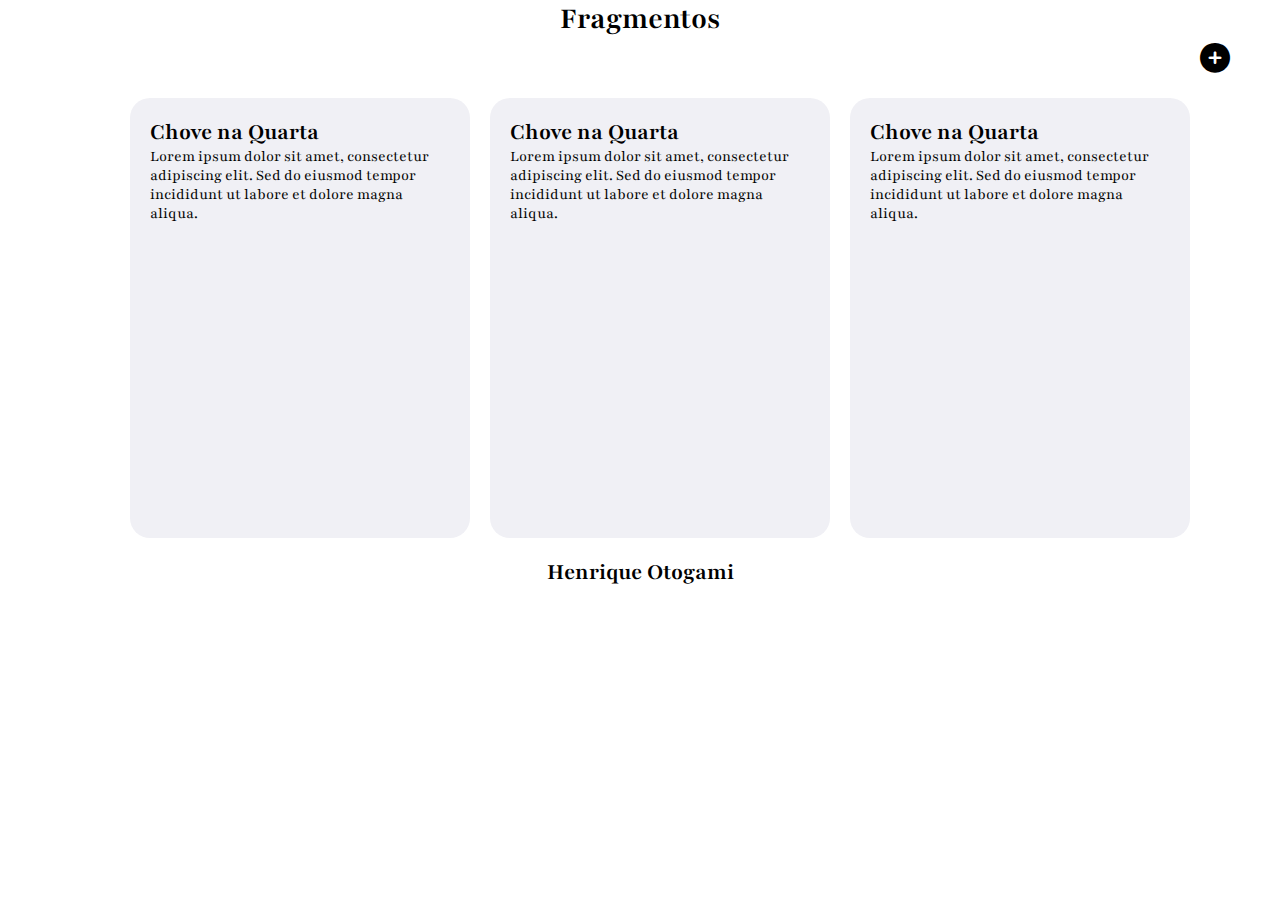
==== index.html @ 724680e7 "Readme v1.0" ====
<!DOCTYPE html>
<html lang="pt_br">
    <head>
        <meta charset="UTF-8">
        <meta name="viewport" content="width=device-width, initial-scale=1.0">
        <link rel="stylesheet" href="https://cdnjs.cloudflare.com/ajax/libs/font-awesome/6.7.2/css/all.min.css" integrity="sha512-Evv84Mr4kqVGRNSgIGL/F/aIDqQb7xQ2vcrdIwxfjThSH8CSR7PBEakCr51Ck+w+/U6swU2Im1vVX0SVk9ABhg==" crossorigin="anonymous" referrerpolicy="no-referrer" />
        <link rel="stylesheet" href="/src/styles/main.css"/>
        <title>Fragmentos</title>
    </head>
    <body>
        <header>
            <h1>Fragmentos</h1>
        </header>
        <main>
            <div class="main">
                <div class="button-plus">
                    <i class="fa-solid fa-circle-plus"></i>
                </div>
                <div class="all-posts">
                    <div class="group-post">
                        <h2>Chove na Quarta</h2>
                        <p>Lorem ipsum dolor sit amet, consectetur adipiscing elit. Sed do eiusmod tempor incididunt ut labore et dolore magna aliqua.</p>
                    </div>
                    
                    <div class="group-post">
                        <h2>Chove na Quarta</h2>
                        <p>Lorem ipsum dolor sit amet, consectetur adipiscing elit. Sed do eiusmod tempor incididunt ut labore et dolore magna aliqua.</p>
                    </div>
        
                    <div class="group-post">
                        <h2>Chove na Quarta</h2>
                        <p>Lorem ipsum dolor sit amet, consectetur adipiscing elit. Sed do eiusmod tempor incididunt ut labore et dolore magna aliqua.</p>
                    </div>
                </div>
            </div>
        </main>
    </body>
    <footer>
        <h2>Henrique Otogami</h2>
    </footer>
</html>
---- src/styles/main.css ----
@import url('https://fonts.googleapis.com/css2?family=Playfair:ital,opsz,wght@0,5..1200,300..900;1,5..1200,300..900&display=swa');

:root {
    --background-body: #FFFFFF;
    --background-group-post: #F0F0F5; 
    --color-primary-1: #fff9ea;
}

* {
    font-family: "Playfair", serif;
    padding: 0;
    margin: 0;
}

header {
    text-align: center;
}

body {
    height: 100vh;
    width: 100vw;
    background-color: var(--background-body);
}

.button-plus {
    display: flex;
    justify-content: right;
    height: 40px;
    /* background-color: aqua; */
}

.fa-solid {
    font-size: 30px;
    padding-right: 50px;
    display: flex;
    align-items: center;
}

.all-posts {
    padding: 20px;
    width: 100vw;
    display: flex;
    align-content: space-between;
    gap: 20px;
    justify-content: center; /* alinha horizontalmente */
    /* background-color: blueviolet; */
}

.group-post{
    padding: 20px;
    width: 300px;
    height: 400px;
    border-radius: 20px;
    background-color: var(--background-group-post);
}

footer {
    text-align: center;
}
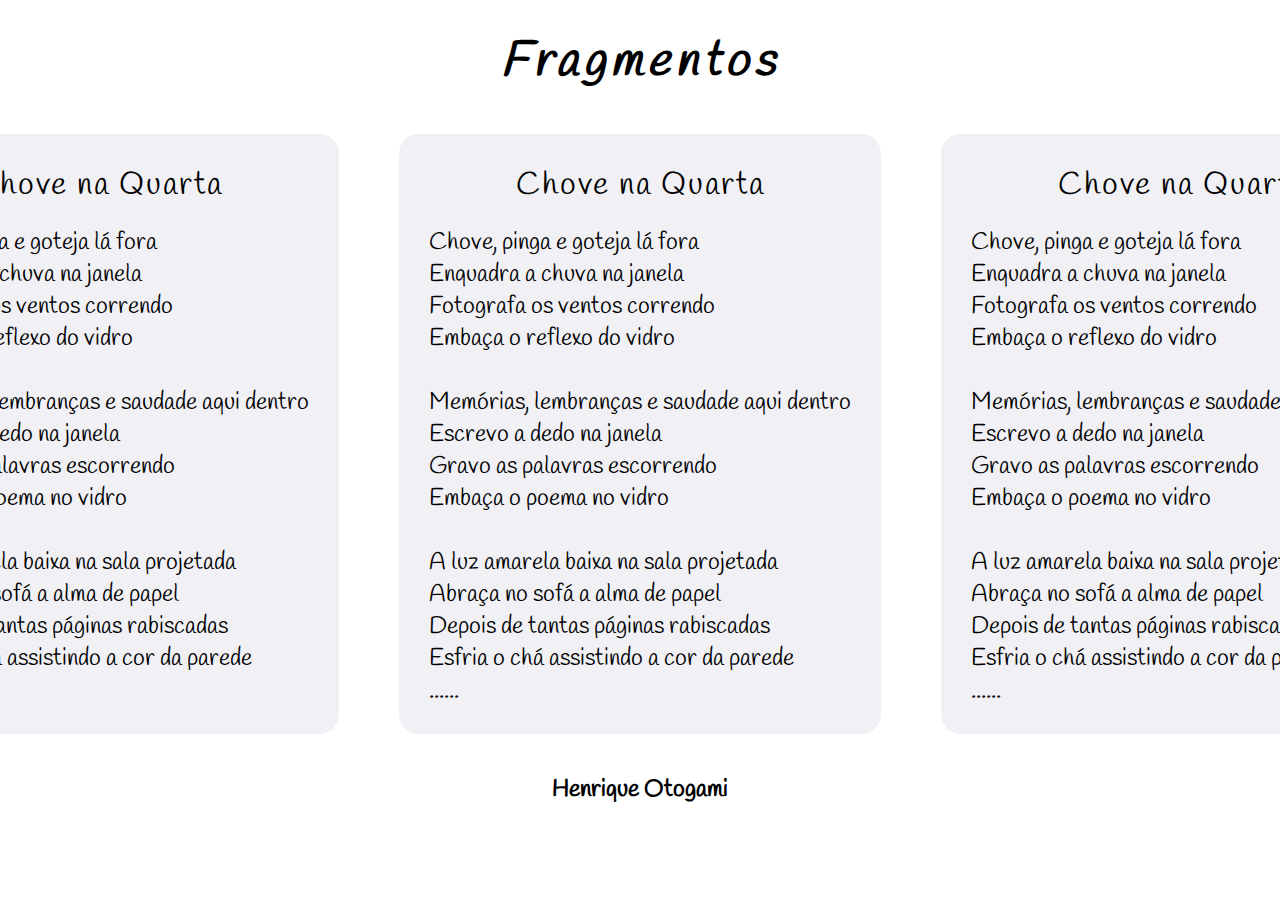
==== commit f7b48fa4: "Ajustes de espaçamento e estilização" ====
--- a/index.html
+++ b/index.html
@@ -5,6 +5,9 @@
         <meta name="viewport" content="width=device-width, initial-scale=1.0">
         <link rel="stylesheet" href="https://cdnjs.cloudflare.com/ajax/libs/font-awesome/6.7.2/css/all.min.css" integrity="sha512-Evv84Mr4kqVGRNSgIGL/F/aIDqQb7xQ2vcrdIwxfjThSH8CSR7PBEakCr51Ck+w+/U6swU2Im1vVX0SVk9ABhg==" crossorigin="anonymous" referrerpolicy="no-referrer" />
         <link rel="stylesheet" href="/src/styles/main.css"/>
+        <link rel="preconnect" href="https://fonts.googleapis.com">
+        <link rel="preconnect" href="https://fonts.gstatic.com" crossorigin>
+        <link href="https://fonts.googleapis.com/css2?family=Handlee&display=swap" rel="stylesheet">
         <title>Fragmentos</title>
     </head>
     <body>
@@ -13,23 +16,70 @@
         </header>
         <main>
             <div class="main">
-                <div class="button-plus">
+                <!-- <div class="button-plus">
                     <i class="fa-solid fa-circle-plus"></i>
-                </div>
+                </div> -->
                 <div class="all-posts">
                     <div class="group-post">
                         <h2>Chove na Quarta</h2>
-                        <p>Lorem ipsum dolor sit amet, consectetur adipiscing elit. Sed do eiusmod tempor incididunt ut labore et dolore magna aliqua.</p>
+                        <pre>
+Chove, pinga e goteja lá fora
+Enquadra a chuva na janela
+Fotografa os ventos correndo
+Embaça o reflexo do vidro
+
+Memórias, lembranças e saudade aqui dentro
+Escrevo a dedo na janela
+Gravo as palavras escorrendo
+Embaça o poema no vidro
+                            
+A luz amarela baixa na sala projetada
+Abraça no sofá a alma de papel
+Depois de tantas páginas rabiscadas
+Esfria o chá assistindo a cor da parede
+......</pre>
                     </div>
                     
                     <div class="group-post">
                         <h2>Chove na Quarta</h2>
-                        <p>Lorem ipsum dolor sit amet, consectetur adipiscing elit. Sed do eiusmod tempor incididunt ut labore et dolore magna aliqua.</p>
+                        <pre>
+Chove, pinga e goteja lá fora
+Enquadra a chuva na janela
+Fotografa os ventos correndo
+Embaça o reflexo do vidro
+
+Memórias, lembranças e saudade aqui dentro
+Escrevo a dedo na janela
+Gravo as palavras escorrendo
+Embaça o poema no vidro
+                        
+A luz amarela baixa na sala projetada
+Abraça no sofá a alma de papel
+Depois de tantas páginas rabiscadas
+Esfria o chá assistindo a cor da parede
+......
+                        </pre>
                     </div>
         
                     <div class="group-post">
                         <h2>Chove na Quarta</h2>
-                        <p>Lorem ipsum dolor sit amet, consectetur adipiscing elit. Sed do eiusmod tempor incididunt ut labore et dolore magna aliqua.</p>
+                        <pre>
+Chove, pinga e goteja lá fora
+Enquadra a chuva na janela
+Fotografa os ventos correndo
+Embaça o reflexo do vidro
+
+Memórias, lembranças e saudade aqui dentro
+Escrevo a dedo na janela
+Gravo as palavras escorrendo
+Embaça o poema no vidro
+                            
+A luz amarela baixa na sala projetada
+Abraça no sofá a alma de papel
+Depois de tantas páginas rabiscadas
+Esfria o chá assistindo a cor da parede
+......
+                        </pre>
                     </div>
                 </div>
             </div>
--- a/src/styles/main.css
+++ b/src/styles/main.css
@@ -1,5 +1,5 @@
-@import url('https://fonts.googleapis.com/css2?family=Playfair:ital,opsz,wght@0,5..1200,300..900;1,5..1200,300..900&display=swa');
-
+/* @import url('https://fonts.googleapis.com/css2?family=Playfair:ital,opsz,wght@0,5..1200,300..900;1,5..1200,300..900&display=swa'); */
+@import url("https://fonts.googleapis.com/css2?family=Handlee&display=swap");
 :root {
     --background-body: #FFFFFF;
     --background-group-post: #F0F0F5; 
@@ -7,18 +7,28 @@
 }
 
 * {
-    font-family: "Playfair", serif;
+    font-family: "Handlee", serif;
     padding: 0;
     margin: 0;
+    /* outline: 1px solid red; */
+    max-height: 100vh;
+    max-width: 100vw; /* Evita que elementos ultrapassem a largura da tela */
+    box-sizing: border-box; /* Garante que margens e paddings não afetem o tamanho */
+
 }
 
 header {
+    margin-top: 30px;
     text-align: center;
+    font-weight: 400;
+    font-size: x-large;
+    font-style: italic;
+    letter-spacing: 5px;
 }
 
 body {
-    height: 100vh;
-    width: 100vw;
+    height: 100%;
+    width: 100%;
     background-color: var(--background-body);
 }
 
@@ -37,6 +47,7 @@
 }
 
 .all-posts {
+    /* margin-top: 20px; */
     padding: 20px;
     width: 100vw;
     display: flex;
@@ -47,11 +58,26 @@
 }
 
 .group-post{
-    padding: 20px;
-    width: 300px;
-    height: 400px;
+    margin: 20px;
+    padding: 30px;
+    width: 500px;
+    height: 600px;
     border-radius: 20px;
     background-color: var(--background-group-post);
+}
+
+.group-post h2 {
+    text-align: center;
+    letter-spacing: 2px;
+    font-weight:lighter;
+    font-size: xx-large;
+    /* font-family: serif; */
+    
+}
+
+.group-post pre {
+    margin-top: 20px;
+    font-size:x-large;
 }
 
 footer {
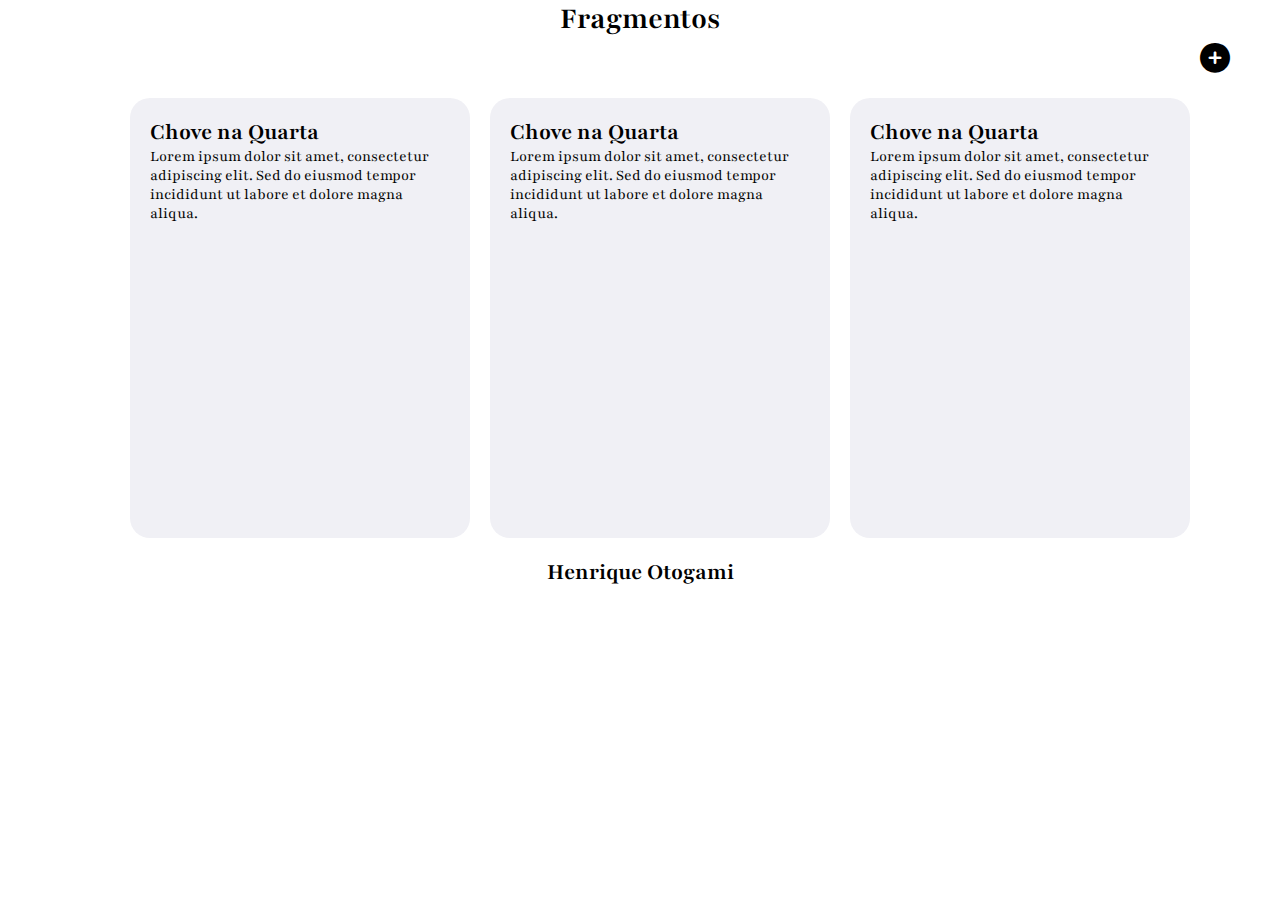
==== commit 3cc1a0f6: "Revert "Ajustes de espaçamento e estilização"" ====
--- a/index.html
+++ b/index.html
@@ -5,9 +5,6 @@
         <meta name="viewport" content="width=device-width, initial-scale=1.0">
         <link rel="stylesheet" href="https://cdnjs.cloudflare.com/ajax/libs/font-awesome/6.7.2/css/all.min.css" integrity="sha512-Evv84Mr4kqVGRNSgIGL/F/aIDqQb7xQ2vcrdIwxfjThSH8CSR7PBEakCr51Ck+w+/U6swU2Im1vVX0SVk9ABhg==" crossorigin="anonymous" referrerpolicy="no-referrer" />
         <link rel="stylesheet" href="/src/styles/main.css"/>
-        <link rel="preconnect" href="https://fonts.googleapis.com">
-        <link rel="preconnect" href="https://fonts.gstatic.com" crossorigin>
-        <link href="https://fonts.googleapis.com/css2?family=Handlee&display=swap" rel="stylesheet">
         <title>Fragmentos</title>
     </head>
     <body>
@@ -16,70 +13,23 @@
         </header>
         <main>
             <div class="main">
-                <!-- <div class="button-plus">
+                <div class="button-plus">
                     <i class="fa-solid fa-circle-plus"></i>
-                </div> -->
+                </div>
                 <div class="all-posts">
                     <div class="group-post">
                         <h2>Chove na Quarta</h2>
-                        <pre>
-Chove, pinga e goteja lá fora
-Enquadra a chuva na janela
-Fotografa os ventos correndo
-Embaça o reflexo do vidro
-
-Memórias, lembranças e saudade aqui dentro
-Escrevo a dedo na janela
-Gravo as palavras escorrendo
-Embaça o poema no vidro
-                            
-A luz amarela baixa na sala projetada
-Abraça no sofá a alma de papel
-Depois de tantas páginas rabiscadas
-Esfria o chá assistindo a cor da parede
-......</pre>
+                        <p>Lorem ipsum dolor sit amet, consectetur adipiscing elit. Sed do eiusmod tempor incididunt ut labore et dolore magna aliqua.</p>
                     </div>
                     
                     <div class="group-post">
                         <h2>Chove na Quarta</h2>
-                        <pre>
-Chove, pinga e goteja lá fora
-Enquadra a chuva na janela
-Fotografa os ventos correndo
-Embaça o reflexo do vidro
-
-Memórias, lembranças e saudade aqui dentro
-Escrevo a dedo na janela
-Gravo as palavras escorrendo
-Embaça o poema no vidro
-                        
-A luz amarela baixa na sala projetada
-Abraça no sofá a alma de papel
-Depois de tantas páginas rabiscadas
-Esfria o chá assistindo a cor da parede
-......
-                        </pre>
+                        <p>Lorem ipsum dolor sit amet, consectetur adipiscing elit. Sed do eiusmod tempor incididunt ut labore et dolore magna aliqua.</p>
                     </div>
         
                     <div class="group-post">
                         <h2>Chove na Quarta</h2>
-                        <pre>
-Chove, pinga e goteja lá fora
-Enquadra a chuva na janela
-Fotografa os ventos correndo
-Embaça o reflexo do vidro
-
-Memórias, lembranças e saudade aqui dentro
-Escrevo a dedo na janela
-Gravo as palavras escorrendo
-Embaça o poema no vidro
-                            
-A luz amarela baixa na sala projetada
-Abraça no sofá a alma de papel
-Depois de tantas páginas rabiscadas
-Esfria o chá assistindo a cor da parede
-......
-                        </pre>
+                        <p>Lorem ipsum dolor sit amet, consectetur adipiscing elit. Sed do eiusmod tempor incididunt ut labore et dolore magna aliqua.</p>
                     </div>
                 </div>
             </div>
--- a/src/styles/main.css
+++ b/src/styles/main.css
@@ -1,5 +1,5 @@
-/* @import url('https://fonts.googleapis.com/css2?family=Playfair:ital,opsz,wght@0,5..1200,300..900;1,5..1200,300..900&display=swa'); */
-@import url("https://fonts.googleapis.com/css2?family=Handlee&display=swap");
+@import url('https://fonts.googleapis.com/css2?family=Playfair:ital,opsz,wght@0,5..1200,300..900;1,5..1200,300..900&display=swa');
+
 :root {
     --background-body: #FFFFFF;
     --background-group-post: #F0F0F5; 
@@ -7,28 +7,18 @@
 }
 
 * {
-    font-family: "Handlee", serif;
+    font-family: "Playfair", serif;
     padding: 0;
     margin: 0;
-    /* outline: 1px solid red; */
-    max-height: 100vh;
-    max-width: 100vw; /* Evita que elementos ultrapassem a largura da tela */
-    box-sizing: border-box; /* Garante que margens e paddings não afetem o tamanho */
-
 }
 
 header {
-    margin-top: 30px;
     text-align: center;
-    font-weight: 400;
-    font-size: x-large;
-    font-style: italic;
-    letter-spacing: 5px;
 }
 
 body {
-    height: 100%;
-    width: 100%;
+    height: 100vh;
+    width: 100vw;
     background-color: var(--background-body);
 }
 
@@ -47,7 +37,6 @@
 }
 
 .all-posts {
-    /* margin-top: 20px; */
     padding: 20px;
     width: 100vw;
     display: flex;
@@ -58,26 +47,11 @@
 }
 
 .group-post{
-    margin: 20px;
-    padding: 30px;
-    width: 500px;
-    height: 600px;
+    padding: 20px;
+    width: 300px;
+    height: 400px;
     border-radius: 20px;
     background-color: var(--background-group-post);
-}
-
-.group-post h2 {
-    text-align: center;
-    letter-spacing: 2px;
-    font-weight:lighter;
-    font-size: xx-large;
-    /* font-family: serif; */
-    
-}
-
-.group-post pre {
-    margin-top: 20px;
-    font-size:x-large;
 }
 
 footer {
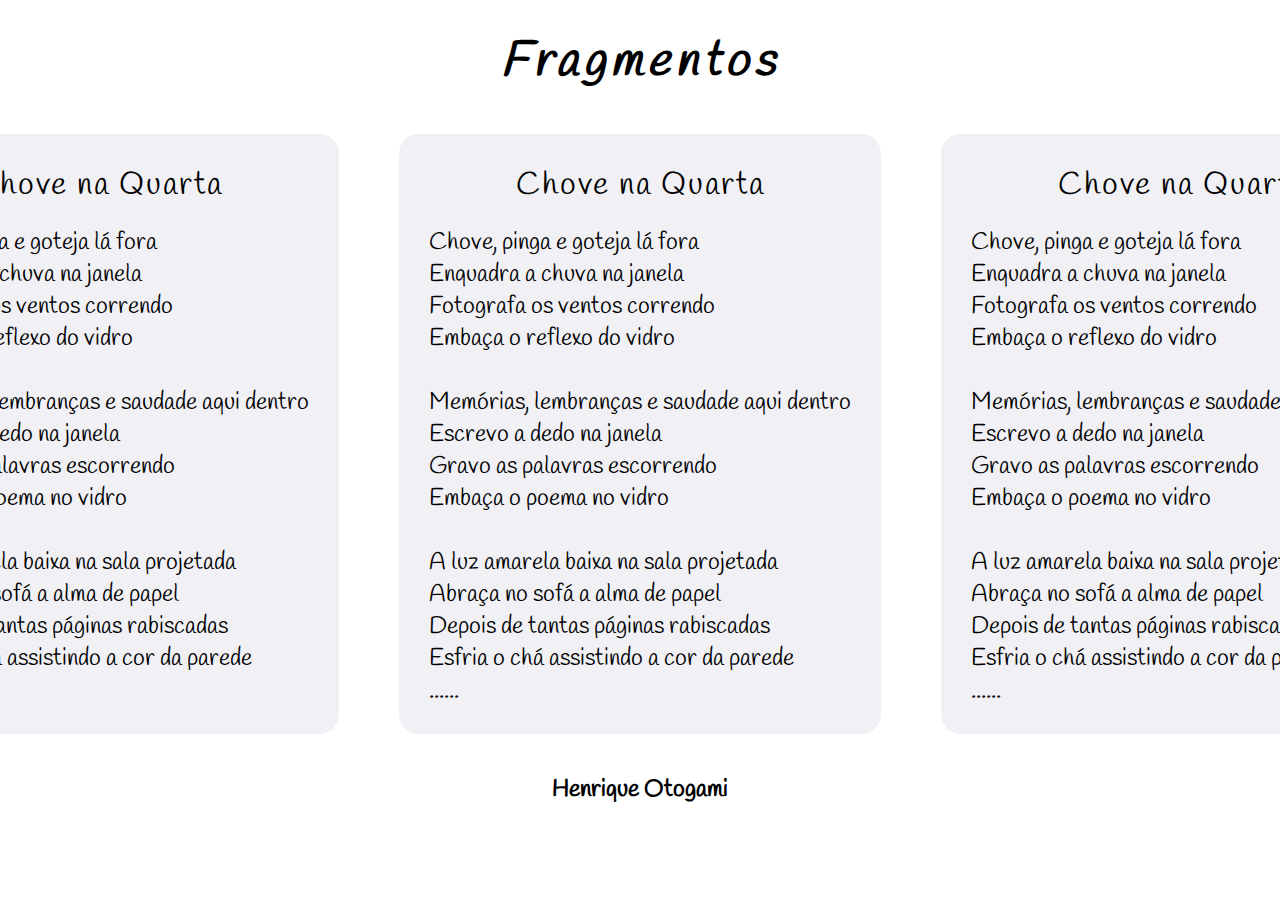
==== commit f9d48463: "Ajustes de espaçamento e estilos" ====
--- a/index.html
+++ b/index.html
@@ -5,6 +5,9 @@
         <meta name="viewport" content="width=device-width, initial-scale=1.0">
         <link rel="stylesheet" href="https://cdnjs.cloudflare.com/ajax/libs/font-awesome/6.7.2/css/all.min.css" integrity="sha512-Evv84Mr4kqVGRNSgIGL/F/aIDqQb7xQ2vcrdIwxfjThSH8CSR7PBEakCr51Ck+w+/U6swU2Im1vVX0SVk9ABhg==" crossorigin="anonymous" referrerpolicy="no-referrer" />
         <link rel="stylesheet" href="/src/styles/main.css"/>
+        <link rel="preconnect" href="https://fonts.googleapis.com">
+        <link rel="preconnect" href="https://fonts.gstatic.com" crossorigin>
+        <link href="https://fonts.googleapis.com/css2?family=Handlee&display=swap" rel="stylesheet">
         <title>Fragmentos</title>
     </head>
     <body>
@@ -13,23 +16,70 @@
         </header>
         <main>
             <div class="main">
-                <div class="button-plus">
+                <!-- <div class="button-plus">
                     <i class="fa-solid fa-circle-plus"></i>
-                </div>
+                </div> -->
                 <div class="all-posts">
                     <div class="group-post">
                         <h2>Chove na Quarta</h2>
-                        <p>Lorem ipsum dolor sit amet, consectetur adipiscing elit. Sed do eiusmod tempor incididunt ut labore et dolore magna aliqua.</p>
+                        <pre>
+Chove, pinga e goteja lá fora
+Enquadra a chuva na janela
+Fotografa os ventos correndo
+Embaça o reflexo do vidro
+
+Memórias, lembranças e saudade aqui dentro
+Escrevo a dedo na janela
+Gravo as palavras escorrendo
+Embaça o poema no vidro
+                            
+A luz amarela baixa na sala projetada
+Abraça no sofá a alma de papel
+Depois de tantas páginas rabiscadas
+Esfria o chá assistindo a cor da parede
+......</pre>
                     </div>
                     
                     <div class="group-post">
                         <h2>Chove na Quarta</h2>
-                        <p>Lorem ipsum dolor sit amet, consectetur adipiscing elit. Sed do eiusmod tempor incididunt ut labore et dolore magna aliqua.</p>
+                        <pre>
+Chove, pinga e goteja lá fora
+Enquadra a chuva na janela
+Fotografa os ventos correndo
+Embaça o reflexo do vidro
+
+Memórias, lembranças e saudade aqui dentro
+Escrevo a dedo na janela
+Gravo as palavras escorrendo
+Embaça o poema no vidro
+                        
+A luz amarela baixa na sala projetada
+Abraça no sofá a alma de papel
+Depois de tantas páginas rabiscadas
+Esfria o chá assistindo a cor da parede
+......
+                        </pre>
                     </div>
         
                     <div class="group-post">
                         <h2>Chove na Quarta</h2>
-                        <p>Lorem ipsum dolor sit amet, consectetur adipiscing elit. Sed do eiusmod tempor incididunt ut labore et dolore magna aliqua.</p>
+                        <pre>
+Chove, pinga e goteja lá fora
+Enquadra a chuva na janela
+Fotografa os ventos correndo
+Embaça o reflexo do vidro
+
+Memórias, lembranças e saudade aqui dentro
+Escrevo a dedo na janela
+Gravo as palavras escorrendo
+Embaça o poema no vidro
+                            
+A luz amarela baixa na sala projetada
+Abraça no sofá a alma de papel
+Depois de tantas páginas rabiscadas
+Esfria o chá assistindo a cor da parede
+......
+                        </pre>
                     </div>
                 </div>
             </div>
--- a/src/styles/main.css
+++ b/src/styles/main.css
@@ -1,5 +1,5 @@
-@import url('https://fonts.googleapis.com/css2?family=Playfair:ital,opsz,wght@0,5..1200,300..900;1,5..1200,300..900&display=swa');
-
+/* @import url('https://fonts.googleapis.com/css2?family=Playfair:ital,opsz,wght@0,5..1200,300..900;1,5..1200,300..900&display=swa'); */
+@import url("https://fonts.googleapis.com/css2?family=Handlee&display=swap");
 :root {
     --background-body: #FFFFFF;
     --background-group-post: #F0F0F5; 
@@ -7,18 +7,28 @@
 }
 
 * {
-    font-family: "Playfair", serif;
+    font-family: "Handlee", serif;
     padding: 0;
     margin: 0;
+    /* outline: 1px solid red; */
+    max-height: 100vh;
+    max-width: 100vw; /* Evita que elementos ultrapassem a largura da tela */
+    box-sizing: border-box; /* Garante que margens e paddings não afetem o tamanho */
+
 }
 
 header {
+    margin-top: 30px;
     text-align: center;
+    font-weight: 400;
+    font-size: x-large;
+    font-style: italic;
+    letter-spacing: 5px;
 }
 
 body {
-    height: 100vh;
-    width: 100vw;
+    height: 100%;
+    width: 100%;
     background-color: var(--background-body);
 }
 
@@ -37,6 +47,7 @@
 }
 
 .all-posts {
+    /* margin-top: 20px; */
     padding: 20px;
     width: 100vw;
     display: flex;
@@ -47,11 +58,26 @@
 }
 
 .group-post{
-    padding: 20px;
-    width: 300px;
-    height: 400px;
+    margin: 20px;
+    padding: 30px;
+    width: 500px;
+    height: 600px;
     border-radius: 20px;
     background-color: var(--background-group-post);
+}
+
+.group-post h2 {
+    text-align: center;
+    letter-spacing: 2px;
+    font-weight:lighter;
+    font-size: xx-large;
+    /* font-family: serif; */
+    
+}
+
+.group-post pre {
+    margin-top: 20px;
+    font-size:x-large;
 }
 
 footer {
